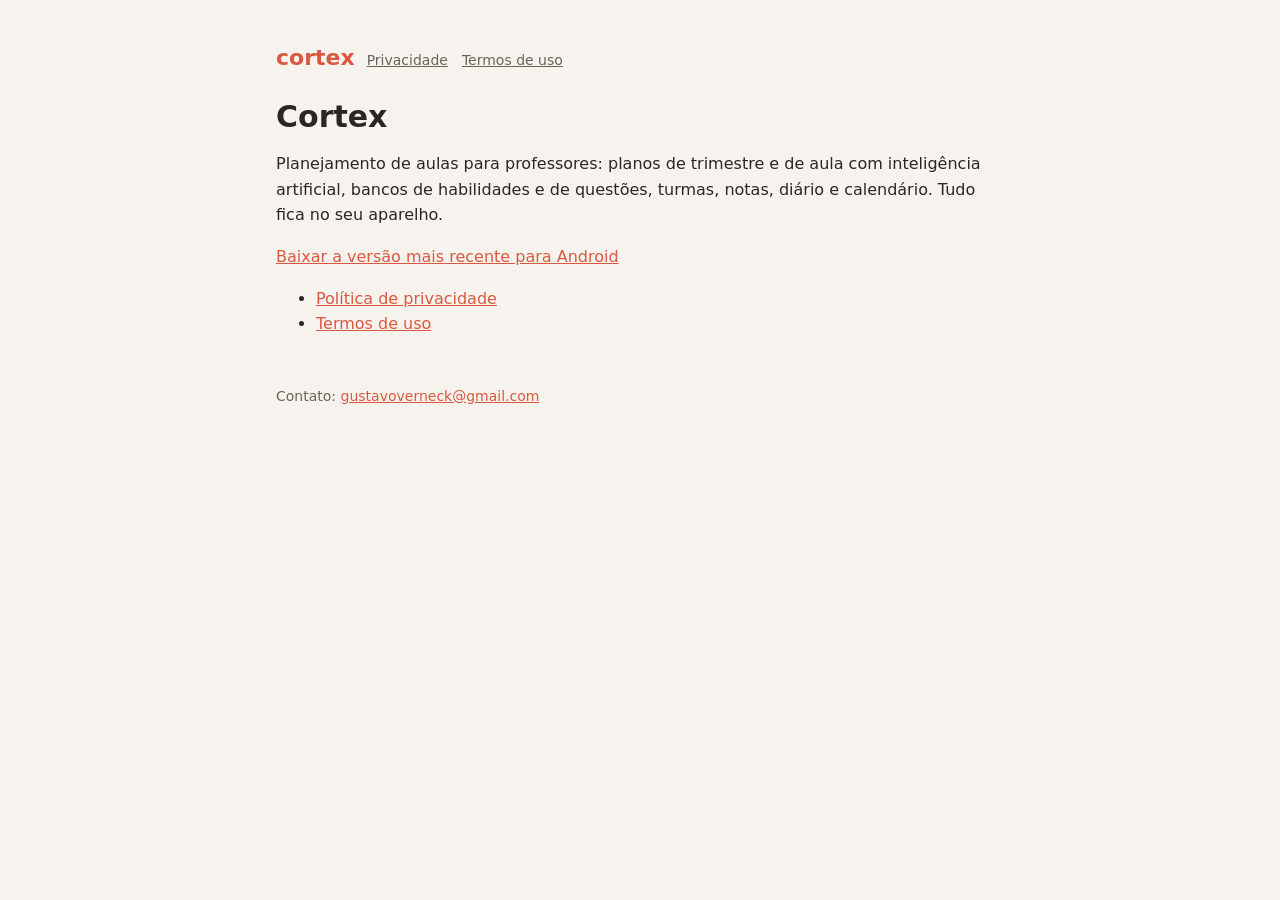
==== index.html @ 9cc3bcda "Política de privacidade e termos de uso do Cortex Páginas públicas para o GitHub Pages (exigidas pel" ====
<!doctype html>
<html lang="pt-BR">
<head>
<meta charset="utf-8">
<meta name="viewport" content="width=device-width, initial-scale=1">
<title>Cortex</title>
<meta name="description" content="Cortex: planejamento de aulas para professores, no seu aparelho.">
<link rel="stylesheet" href="style.css">
</head>
<body>
<main>
<header><a class="brand" href="./">cortex</a><nav><a href="privacidade.html">Privacidade</a><a href="termos.html">Termos de uso</a></nav></header>
<h1>Cortex</h1>
<p>Planejamento de aulas para professores: planos de trimestre e de aula com inteligência artificial, bancos de habilidades e de questões, turmas, notas, diário e calendário. Tudo fica no seu aparelho.</p>
<p><a href="https://github.com/gustavoverneck/cortex-releases/releases/latest">Baixar a versão mais recente para Android</a></p>
<ul>
<li><a href="privacidade.html">Política de privacidade</a></li>
<li><a href="termos.html">Termos de uso</a></li>
</ul>
<footer>Contato: <a href="mailto:gustavoverneck@gmail.com">gustavoverneck@gmail.com</a></footer>
</main>
</body>
</html>
---- style.css ----
:root { color-scheme: light dark; --bg: #f6f3ee; --text: #2b2621; --muted: #6b625a; --accent: #d9583f; --card: #ffffff; --line: #e6dfd6; }
@media (prefers-color-scheme: dark) { :root { --bg: #14110f; --text: #ece6df; --muted: #a39a90; --accent: #f08a73; --card: #1d1916; --line: #322b26; } }
* { box-sizing: border-box; }
body { margin: 0; background: var(--bg); color: var(--text); font: 16px/1.6 system-ui, -apple-system, "Segoe UI", Roboto, sans-serif; }
main { max-width: 760px; margin: 0 auto; padding: 40px 16px 64px; }
header { display: flex; align-items: baseline; gap: 12px; margin-bottom: 8px; }
.brand { color: var(--accent); font-weight: 800; font-size: 22px; text-decoration: none; }
nav a { color: var(--muted); margin-right: 14px; font-size: 14px; }
h1 { font-size: 30px; line-height: 1.2; margin: 24px 0 4px; }
h2 { font-size: 20px; margin: 36px 0 8px; }
h3 { font-size: 16px; margin: 20px 0 4px; }
.updated { color: var(--muted); font-size: 14px; margin: 0 0 24px; }
.summary { background: var(--card); border: 1px solid var(--line); border-radius: 12px; padding: 16px 20px; }
.summary ul { margin: 8px 0 0; padding-left: 20px; }
table { width: 100%; border-collapse: collapse; font-size: 15px; margin: 8px 0; }
th, td { text-align: left; vertical-align: top; padding: 8px 10px; border-bottom: 1px solid var(--line); }
th { color: var(--muted); font-weight: 600; }
.table-scroll { overflow-x: auto; }
a { color: var(--accent); }
footer { margin-top: 48px; color: var(--muted); font-size: 14px; }
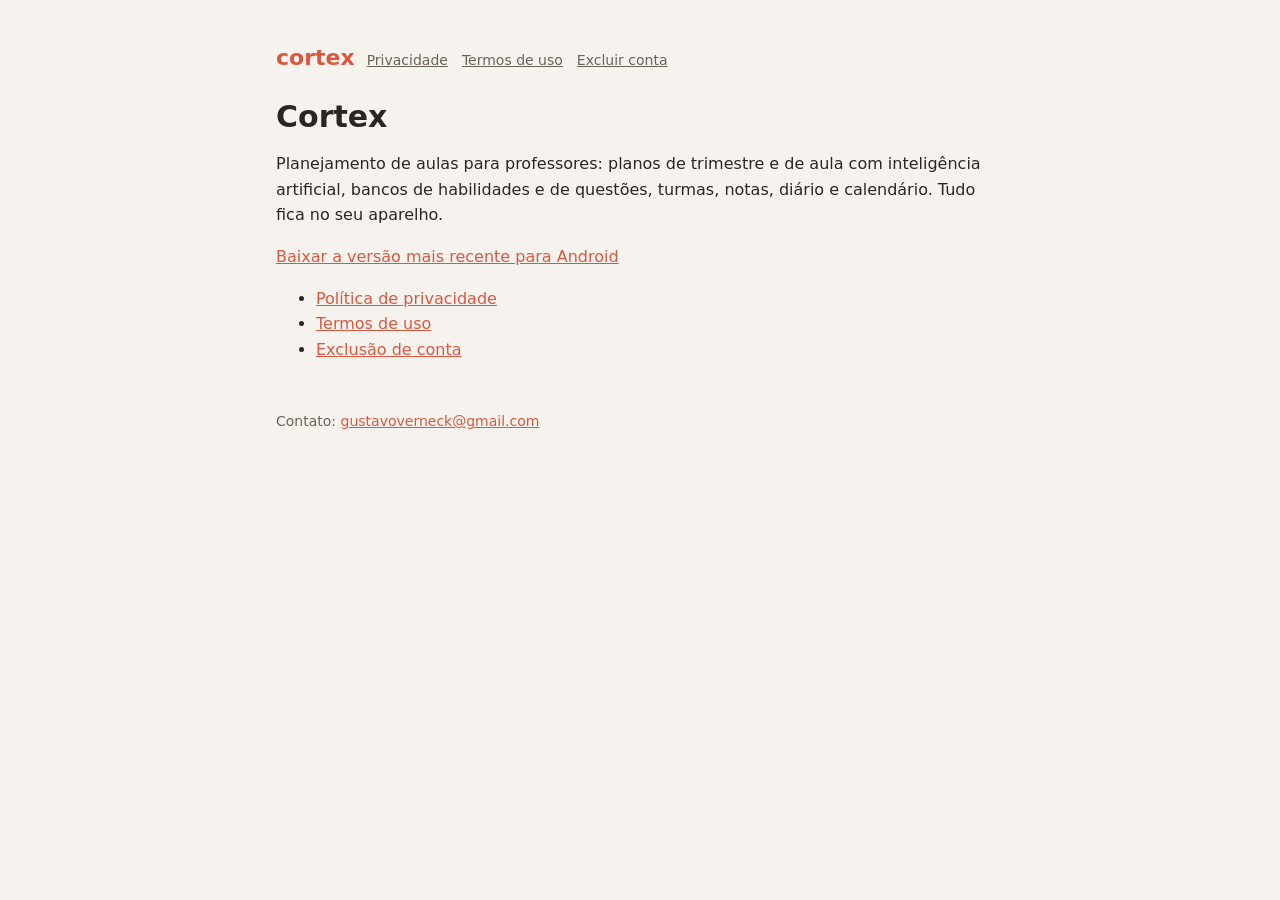
==== commit 63211422: "docs: add account deletion page" ====
--- a/index.html
+++ b/index.html
@@ -9,13 +9,14 @@
 </head>
 <body>
 <main>
-<header><a class="brand" href="./">cortex</a><nav><a href="privacidade.html">Privacidade</a><a href="termos.html">Termos de uso</a></nav></header>
+<header><a class="brand" href="./">cortex</a><nav><a href="privacidade.html">Privacidade</a><a href="termos.html">Termos de uso</a><a href="exclusao-de-conta.html">Excluir conta</a></nav></header>
 <h1>Cortex</h1>
 <p>Planejamento de aulas para professores: planos de trimestre e de aula com inteligência artificial, bancos de habilidades e de questões, turmas, notas, diário e calendário. Tudo fica no seu aparelho.</p>
 <p><a href="https://github.com/gustavoverneck/cortex-releases/releases/latest">Baixar a versão mais recente para Android</a></p>
 <ul>
 <li><a href="privacidade.html">Política de privacidade</a></li>
 <li><a href="termos.html">Termos de uso</a></li>
+<li><a href="exclusao-de-conta.html">Exclusão de conta</a></li>
 </ul>
 <footer>Contato: <a href="mailto:gustavoverneck@gmail.com">gustavoverneck@gmail.com</a></footer>
 </main>
